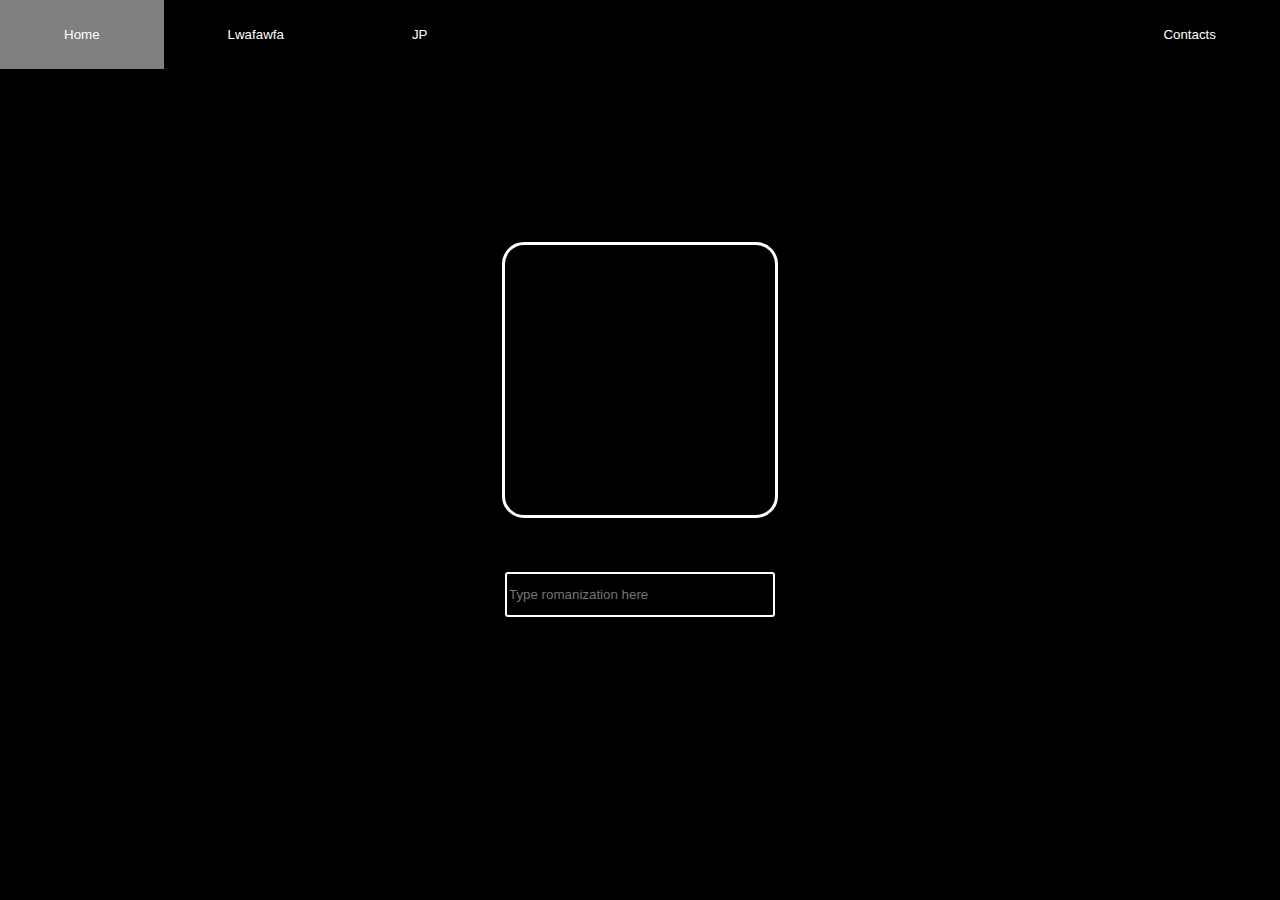
==== jp.html @ 7235b855 "trying quiz feature" ====
<!DOCTYPE html>
<html lang="en-US">
    <head>
        <link rel="stylesheet" type ="text/css" href = "app.css"/>
        <meta charset = "utf-8"/>
        <title>New Page</title>
    </head>
    <div class ="navbar">
        <button class = "button home" onclick="Home()">Home</button>
        <button class = "button idk">Lwafawfa</button>
        <button class = "button jp">JP</button>
        <div class ="spacer"></div>
            <div class ="dropdown">
            <button class = "button contacts">Contacts</button>
                    <div class ="dropdowncontent">
                    <a href="https://www.op.gg/summoners/na/KaguyaFan-NA1" target="_blank">op.gg</a>
                    <a href="idk">fawioef</a>
                    <a href="idk part 2">awefawfe</a>
                    </div>
            </div>
    </div>
        
    <div class ="jpquiz">
        <div class ="character"  id ="character"></div>
        <div class = "inputcontainer">
            <input type ="text" class = "inputbox" placeholder="Type romanization here" id ="romani" oninput="checkRomanization()">
        </div>

    </div>


    <script src ="app.js"></script>
</html>
---- app.css ----
body{
    margin: 0;
    background-color: black;
    color: white;
    font-family: Impact, Haettenschweiler, 'Arial Narrow Bold', sans-serif;
    overflow: auto;
}

.navbar{
    background-color: black;
    border-color: none;
    display:flex;
    width:100%;
    align-items: center;
    text-decoration: none;
    
}

.button {
    border: 0;
    background-color: black;
    text-align: center;
    padding:3vh 5vw;
    color:white;
    cursor:pointer;
    text-decoration: none;
    font-family: Impact, Haettenschweiler, 'Arial Narrow Bold', sans-serif;
}

.dropdown{
    position:relative;
    display:inline-block;
}
.contacts{
    margin-left:auto;
}

.button:hover{
    background-color: gray;
}

.video{
    display:flex;
    flex-direction: column;
}
iframe{
    display:block;
    margin: 0 auto;
}

.dropdowncontent{
    display:none;
    position:absolute;
    z-index: 1;
    background-color: black;
    width: 100%;
}

.spacer{
    flex-grow: 1;
}

.dropdowncontent a{
    color:white; 
    text-decoration: none;
    display:block;
    text-align:center;
    height:100%;
    padding-top: 3vh;
    padding-bottom: 3vh;
}

.dropdown:hover .dropdowncontent{
    display:block;
}

.dropdowncontent a:hover{
    background-color: gray;
}

.hi{
    text-align: center;
    text-justify: center;
}

.bottom{
    font-size: 30px;
    display:flex;
    justify-content: center;
}

.furinapic{
    cursor:pointer;
    width: 100%;
}

.furinastuff{
    display:flex;
    flex-direction: row;
    justify-content: space-evenly;
    align-items: center;
}

.textbox{
    width:30%;
    text-align: justify;
}

.modal{
    display:none;
    position:fixed;
    z-index:1;
    left:0;
    top:0;
    width:100%;
    height: 100%;
    overflow:auto;
    background-color:rgba(0,0,0,.4);
}

.modal-content{
    margin: 5% auto;
    width:80%;
}

.modal-content img{
    width:100%;
    height:auto;
    MARGIN:0;
    padding:0;
    display:block;
}

.furinacontainer{
    margin:0;
    display:flex;
    flex-direction:column;
    align-items:center;
    width:30%;
}

.furinabutton{
    font-family: Impact, Haettenschweiler, 'Arial Narrow Bold', sans-serif;
    width:100%;
    background-color:black;
    padding-top: 3vh;
    padding-bottom:3vh;
    color:white;
    border:none;
    text-align: center;
    font-size: 5vh;
    margin-bottom: 3vh;
    text-decoration: none;
}

.furinabutton:hover{
    background-color:gray;
}
 
.jpquiz{
    display:flex;
    flex-direction: column;
    align-items: center;
    justify-self: center;
    justify-content: center;
    height:80vh;
    
}

.character{
    margin-bottom: 6vh;
    border-radius: 8%;
    border-style: solid;
    height:30vh;
    width: 30vh;
    display: flex;
    align-items: center;
    justify-content: center;
}

.inputcontainer{
   height: 5vh;
   width: 30vh;
}

.inputbox{
    font-family: Impact, Haettenschweiler, 'Arial Narrow Bold', sans-serif;
    box-sizing: border-box;
    outline:none;
    background-color:black;
    border-radius:3px;
    color:white;
    border-style: solid;
    border-color:white;
    width:100%;
    height:100%;
}
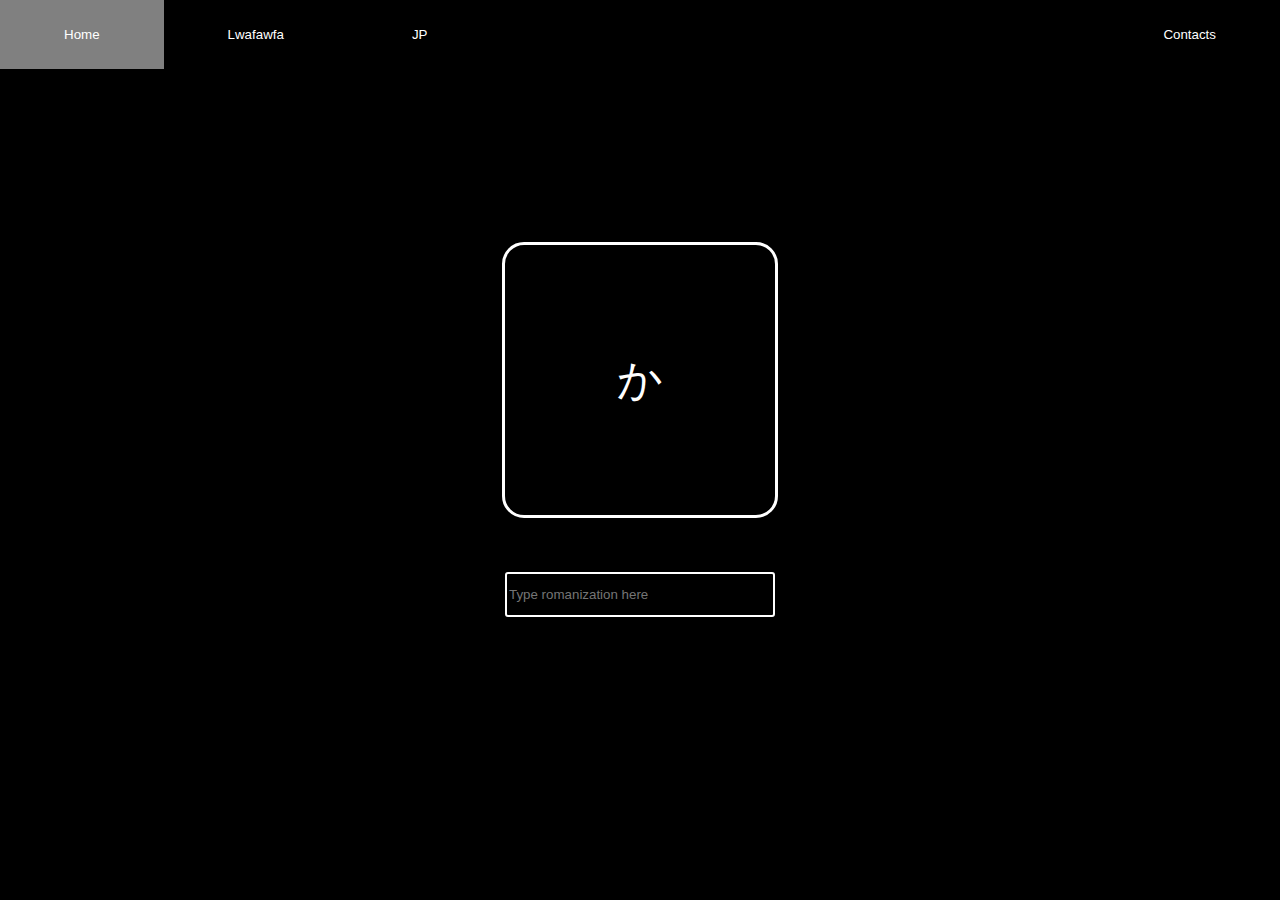
==== commit f40eeb3f: "copy button" ====
--- a/jp.html
+++ b/jp.html
@@ -14,12 +14,12 @@
             <button class = "button contacts">Contacts</button>
                     <div class ="dropdowncontent">
                     <a href="https://www.op.gg/summoners/na/KaguyaFan-NA1" target="_blank">op.gg</a>
-                    <a href="idk">fawioef</a>
+                    <button class = "discord" onclick="discordtag()"></button>
                     <a href="idk part 2">awefawfe</a>
                     </div>
             </div>
     </div>
-        
+    <div id="popup" class="popup">Discord tag copied</div>
     <div class ="jpquiz">
         <div class ="character"  id ="character"></div>
         <div class = "inputcontainer">
--- a/app.css
+++ b/app.css
@@ -60,13 +60,18 @@
     flex-grow: 1;
 }
 
-.dropdowncontent a{
+.dropdowncontent a, .dropdowncontent button{
     color:white; 
     text-decoration: none;
     display:block;
+    background-color: black;
     text-align:center;
     height:100%;
+    width:100%;
+    font-size: 20px;
+    font-family: Impact, Haettenschweiler, 'Arial Narrow Bold', sans-serif;
     padding-top: 3vh;
+    border-color:transparent;
     padding-bottom: 3vh;
 }
 
@@ -74,8 +79,17 @@
     display:block;
 }
 
-.dropdowncontent a:hover{
+.dropdowncontent a:hover, .dropdowncontent button:hover{
     background-color: gray;
+}
+
+.discord:hover::before{
+    content: "schmeka";
+    text-decoration: underline;
+}
+
+.discord::before{
+    content:"Discord";
 }
 
 .hi{
@@ -174,7 +188,8 @@
     height:30vh;
     width: 30vh;
     display: flex;
-    align-items: center;
+    align-items: center; 
+    font-size: 5vh;
     justify-content: center;
 }
 
@@ -194,4 +209,20 @@
     border-color:white;
     width:100%;
     height:100%;
-}+}
+
+.popup {
+    visibility: hidden;
+    background-color: white;
+    color: black;
+    text-align: center;
+    border-radius: 2px;
+    padding: 8px;
+    position: fixed;
+    z-index: 1;
+    left: 50%;
+    transform:translateX(-50%);
+    top: 30px;
+    font-size: 18px;
+    font-family: Impact, Haettenschweiler, 'Arial Narrow Bold', sans-serif;
+}
